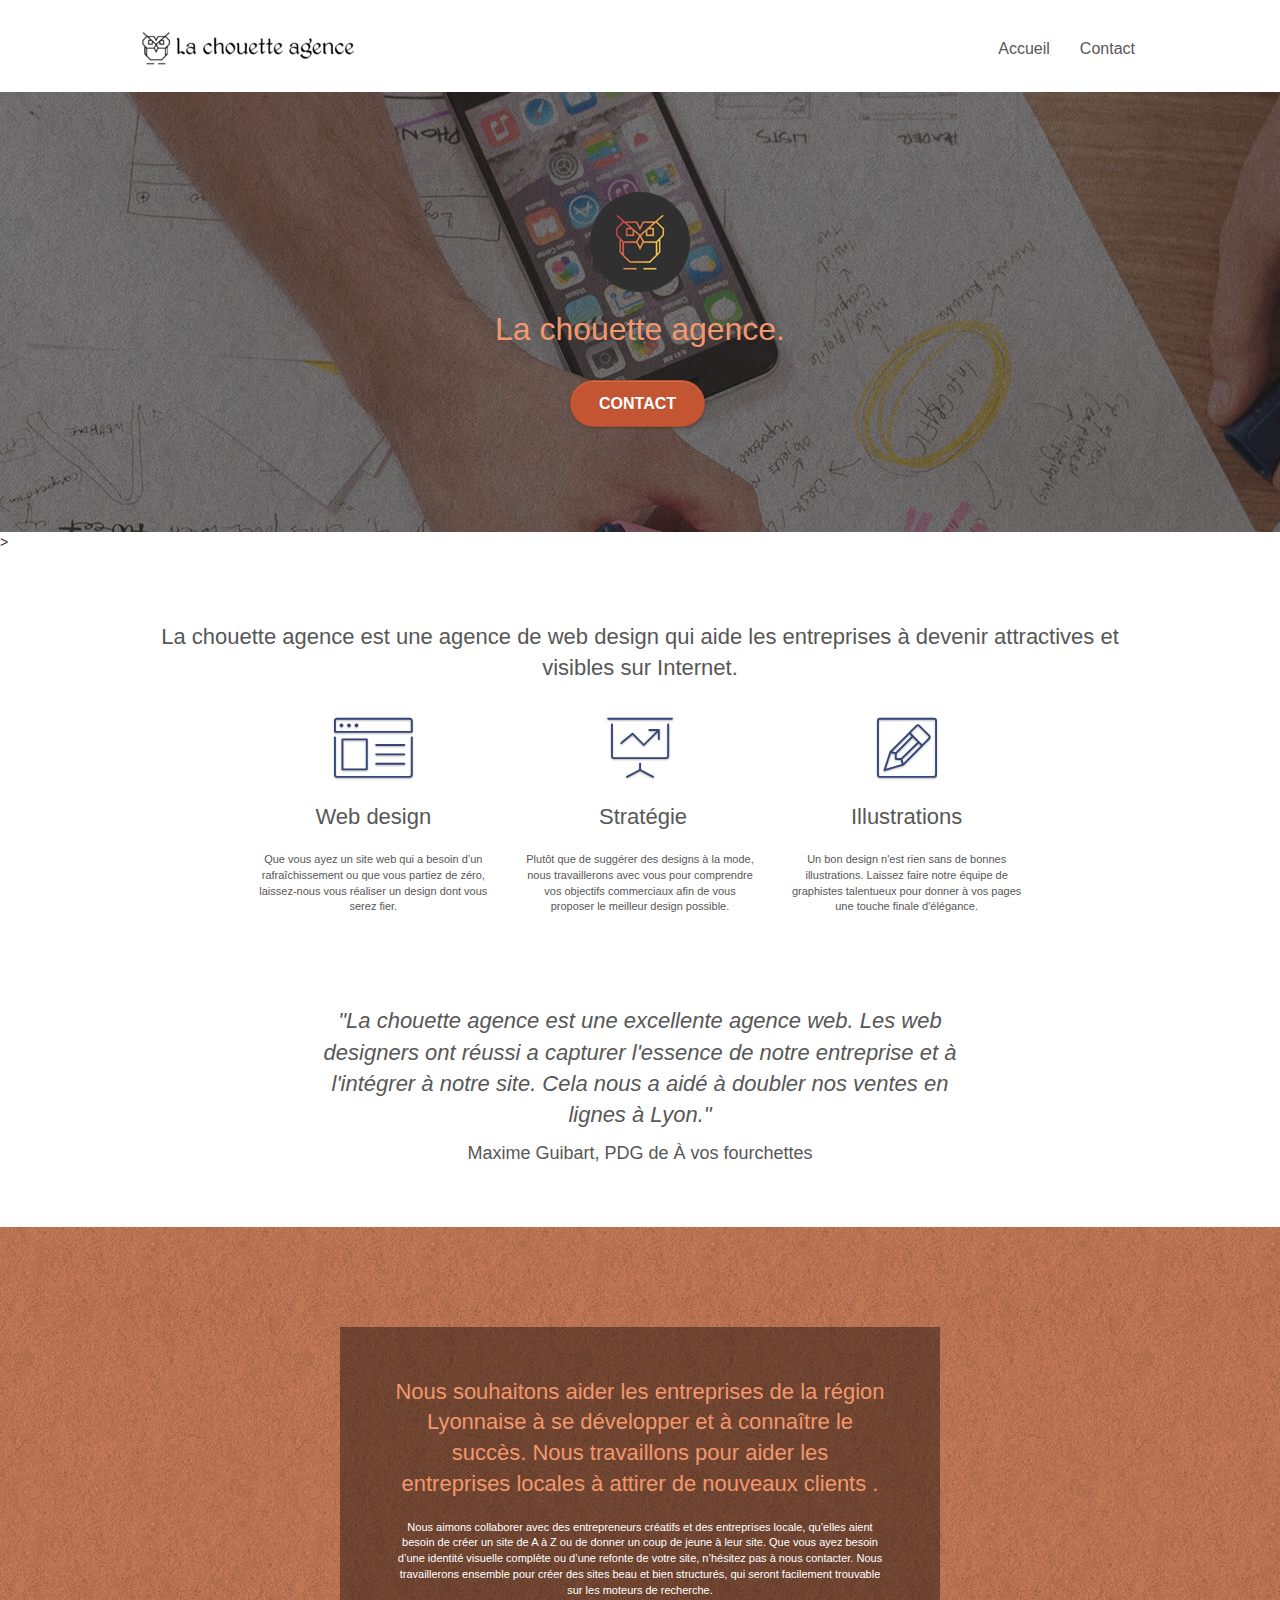
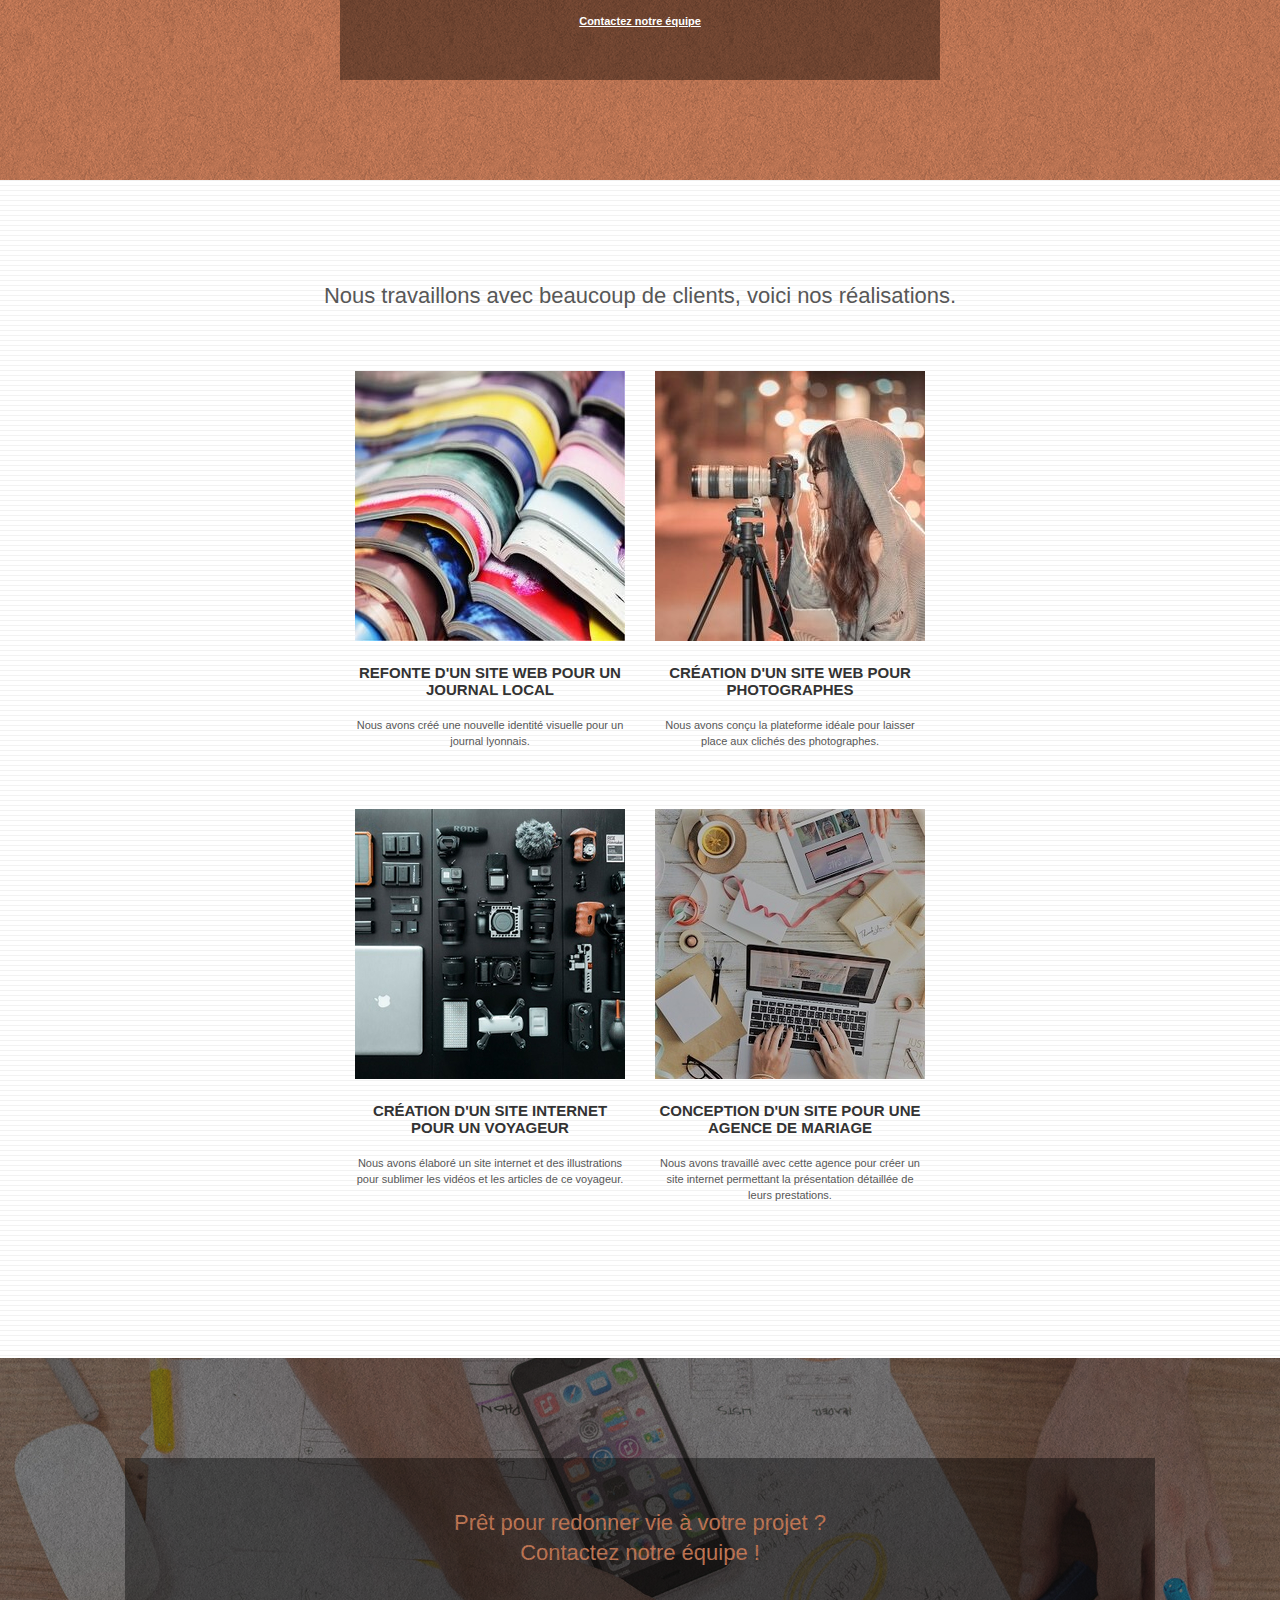
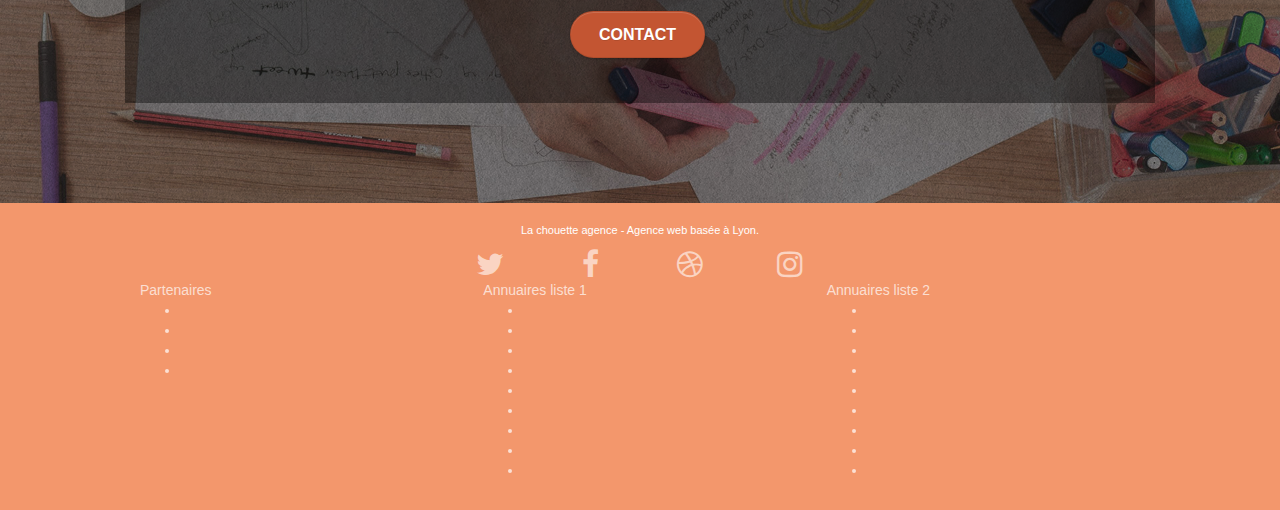
==== index.html @ 0ad973e9 "suppression des liens fictifs" ====
<!doctype html>

<!--définition de la langue-->
<html lang="fr">
<!---->

<head>
	<meta charset="utf-8">
	<meta name="viewport" content="width=device-width, initial-scale=1.0, viewport-fit=cover">
	
	<!--renseigner balise meta description-->
    <meta name="description" content="Entreprise de webdesign à Lyon, La chouette agence vous aide à devenir attractive et visible sur le net en créant ou en rafraichissant votre site web personnalisé">
	<!--fin meta description-->
	
	<!--ajout balise meta robots-->
	<meta name="robots" content="follow">
	<!--fin meta robots-->

	<link rel="shortcut icon" type="image/png" href="icone_chouette.jpg">
	
	<!-- Open Graph / Facebook -->
	<meta property="og:type" content="website">
	<meta property="og:url" content="https://fredboniou.github.io/la-chouette-agence">
	<meta property="og:title" content="Entreprise webdesign Lyon, création et rafraîchissement de site web">
	<meta property="og:description" content="Entreprise de webdesign à Lyon, La chouette agence vous aide à devenir attractive et visible sur le net en créant ou en rafraîchissant votre site web personnalisé">
	<meta property="og:image" content="https://github.com/Fredboniou/la-chouette-agence/blob/gh-pages/img/logo_la_chouette_agence.png">
	<!--fin Open Graph-->

	<!-- Twitter cards -->
	<meta property="twitter:card" content="summary_large_image">
	<meta property="twitter:url" content="https://fredboniou.github.io/la-chouette-agence">
	<meta property="twitter:title" content="Entreprise webdesign Lyon, création et rafraîchissement de site web">
	<meta property="twitter:description" content="Entreprise de webdesign à Lyon, La chouette agence vous aide à devenir attractive et visible sur le net en créant ou en rafraîchissant votre site web personnalisé">
	<meta property="twitter:image" content="https://github.com/Fredboniou/la-chouette-agence/blob/gh-pages/img/logo_la_chouette_agence.png">
	<!--fin Twitter cards-->

	<link rel="stylesheet" type="text/css" href="./css/bootstrap.min.css">
	<link rel="stylesheet" type="text/css" href="style.min.css">
	<link rel="stylesheet" type="text/css" href="./css/font-awesome.min.css">
	<link rel="stylesheet" type="text/css" href="./css/et-line.min.css">
	
	<!--ajout balise canonique-->
	<link rel="canonical" href="https://fredboniou.github.io/la-chouette-agence/index.html">
	<!--fin balise canonique-->
    
	<script src="./js/jquery-2.1.0.min.js" defer></script>
	<script src="./js/bootstrap.min.js" defer></script>
	<script src="./js/blocs.min.js" defer></script>
	<script src="./js/jquery.touchSwipe.min.js" defer></script>
	<script src="./js/gmaps.min.js" defer></script>

	<!--renseigner balise title-->
    <title>Entreprise webdesign à Lyon, création et rafraîchissement de site web</title>
	<!--fin balise title-->
    
<!-- Analytics -->
 
<!-- Analytics END -->   
</head>

<body>
	<!-- Principal conteneur -->
	<div class="page-container">
    
	<!-- bloc-0 -->
	<header>
		<div class="bloc bgc-white l-bloc " id="bloc-0">
			<div class="container bloc-sm">

				<nav class="navbar row">
					<div class="navbar-header">
						<a class="navbar-brand" href="index.html"><img src="img/logo_la_chouette_agence.png" width="214" height="40" alt="logo webdesign Lyon" /></a>
						<button id="nav-toggle" type="button" class="ui-navbar-toggle navbar-toggle" data-toggle="collapse" data-target=".navbar-1">
							<span class="sr-only">Toggle navigation</span><span class="icon-bar"></span><span class="icon-bar"></span><span class="icon-bar"></span>
						</button>
					</div>
					<div class="collapse navbar-collapse navbar-1 special-dropdown-nav">
						<ul class="site-navigation nav navbar-nav">
							<li>
								<a href="index.html" aria-label="Accueil : accéder à la page principale">Accueil</a>
							</li>
							<li>
							</li>
							<li>
								<a href="page2.html" aria-label="Contact : accéder au formulaire de contact">Contact</a>
							</li>
						</ul>
					</div>
				</nav>
			</div>
		</div>
	</header>
	<!-- bloc-0 END -->

	<main>
		<!-- bloc-1-presentation -->
		<section class="bloc bgc-dark-slate-blue bg-banniere d-bloc bg-t-edge bloc-bg-texture texture-paper b-parallax" id="bloc-1-hero">
			<div class="container bloc-lg">
				<div class="row tight-width-whitespace">
					<div class="col-sm-12">
						<img src="img/logo_chouette.png" width="100" height="100" class="center-block image-resize-mode" alt="La chouette agence, webdesign Lyon" />
						<h1 class="text-center hero-bloc-text tc-white ">
							La chouette agence.
						</h1>
						<div class="text-center">
							<a href="page2.html" class="btn btn-lg btn-clean btn-rd cta-hero btn-atomic-tangerine" id="cta-hero" aria-label="Contact : accéder au formulaire de contact">Contact</a>
						</div>
					</div>
				</div>
			</div>
		</section>>
		<!-- bloc-1-presentation END -->

		<!-- bloc-2-services -->
		<article class="bloc bgc-white l-bloc" id="bloc-2-services">
			<div class="container bloc-md">
				<div class="row">
					<div class="col-sm-12 text-center">
						<h2>La chouette agence est une agence de web design qui aide les entreprises à devenir attractives et visibles sur Internet.</h2>
					</div>
				</div>
				<div class="row voffset-lg med-width-whitespace">
					<div class="col-sm-4">
						<div class="text-center">
							<span class="et-icon-browser sm-shadow icon-dark-slate-blue icons icon-lg"></span>
						</div>
						<h2 class="mg-md text-center">
							Web design
						</h2>
						<p class="text-center ">
							Que vous ayez un site web qui a besoin d&rsquo;un rafraîchissement ou que vous partiez de zéro, laissez-nous vous réaliser un design dont vous serez fier.
						</p>
					</div>
					<div class="col-sm-4">
						<div class="text-center">
							<span class="et-icon-presentation sm-shadow icon-dark-slate-blue icons icon-lg"></span>
						</div>
						<h2 class="mg-md text-center">
							&nbsp;Stratégie
						</h2>
						<p class="text-center ">
							Plutôt que de suggérer des designs à la mode, nous travaillerons avec vous pour comprendre vos objectifs commerciaux afin de vous proposer le meilleur design possible.<br>
						</p>
					</div>
					<div class="col-sm-4">
						<div class="text-center">
							<span class="et-icon-edit sm-shadow icon-dark-slate-blue icons icon-lg"></span>
						</div>
						<h2 class="mg-md text-center">
							Illustrations
						</h2>
						<p class="text-center ">
							Un bon design n'est rien sans de bonnes illustrations. Laissez faire notre équipe de graphistes talentueux pour donner à vos pages une touche finale d'élégance.
						</p>
					</div>
				</div>
				<div class="row voffset-lg voffset">
					<div class="col-xs-12 col-md-8 col-md-offset-2 text-center">
						<p class="avis">"La chouette agence est une excellente agence web. Les web designers ont réussi a capturer l'essence de notre entreprise et à l'intégrer à notre site. Cela nous a aidé à doubler nos ventes en lignes à Lyon."</p>
						<p class="auteur">Maxime Guibart, PDG de À vos fourchettes</p>
					</div>
				</div>
			</div>
		</article>
		<!-- bloc-2-services END -->

		<!-- bloc-3-what-i-do -->
		<article class="bloc tc-white bgc-atomic-tangerine bg-presentation d-bloc bloc-bg-texture texture-paper b-parallax" id="bloc-3-what-i-do">
			<div class="container bloc-lg">
				<div class="row tight-width-whitespace black-background">
					<div class="col-sm-12">
						<h2 class="mg-md text-center tc-white">
							Nous souhaitons aider les entreprises de la région Lyonnaise à se développer et à connaître le succès. Nous travaillons pour aider les entreprises locales à attirer de nouveaux clients .<br>
						</h2>
						<p class="text-center white">
							Nous aimons collaborer avec des entrepreneurs créatifs et des entreprises locale, qu’elles aient besoin de créer un site de A à Z ou de donner un coup de jeune à leur site. Que vous ayez besoin d’une identité visuelle complète ou d’une refonte de votre site, n’hésitez pas à nous contacter. Nous travaillerons ensemble pour créer des sites beau et bien structurés, qui seront facilement trouvable sur les moteurs de recherche. <br><br><a class="ltc-white bold-link" href="page2.html" aria-label="Contact : accéder au formulaire de contact">Contactez notre équipe</a><br>
						</p>
					</div>
				</div>
			</div>
		</article>
		<!-- bloc-3-what-i-do END -->

		<!-- bloc-4-portfolio -->
		<article class="bloc bgc-white bg-lines-h2-bg bg-repeat l-bloc" id="bloc-4-portfolio">
			<div class="container bloc-lg">
				<div class="row">
					<div class="col-sm-12 text-center">
						<p class="realisations">Nous travaillons avec beaucoup de clients, voici nos réalisations.</p>
					</div>
				</div>
				<div class="row tight-width-whitespace portfolio-row">
					<div class="col-sm-6">
						<a href="#" data-lightbox="img/refonte_site.jpg" data-gallery-id="gallery-1" data-caption="Refonte d'un site web pour un journal local" data-frame="snapshot-lb"><img src="img/refonte_site.jpg" width="270" height="270" alt="refonte d'un site web pour un journal local par la chouette agence" class="img-responsive portfolio-thumb" aria-label="Refonte d'un site web pour un journal local : accéder au site" /></a>
						<h3 class="mg-md text-center">
							Refonte d'un site web pour un journal local
						</h3>
						<p class="text-center">
							Nous avons créé une nouvelle identité visuelle pour un journal lyonnais.
						</p>
					</div>
					<div class="col-sm-6">
						<a href="#" data-lightbox="img/creation_site_photographe.jpg" data-gallery-id="gallery-1" data-caption="Création d'un site web pour photographes" data-frame="snapshot-lb"><img src="img/creation_site_photographe.jpg" width="270" height="270" class="img-responsive portfolio-thumb" alt="création d'un site pour photographe par la chouette agence" aria-label="Création d'un site web pour photographe : accéder au site" /></a>
						<h3 class="mg-md text-center">
							Création d'un site web pour photographes
						</h3>
						<p class="text-center">
							Nous avons conçu la plateforme idéale pour laisser place aux clichés des photographes.
						</p>
					</div>
				</div>
				<div class="row tight-width-whitespace portfolio-row">
					<div class="col-sm-6">
						<a href="#" data-lightbox="creation_site_voyageur.jpg" data-gallery-id="gallery-1" data-caption="Création d'un site internet pour un voyageur" data-frame="snapshot-lb"><img src="img/creation_site_voyageur.jpg" width="270" height="270" class="img-responsive portfolio-thumb" alt="création d'un site web pour voyageur par la chouette agence" aria-label="Création d'un site web pour un voyageur : accéder au site"/></a>
						<h3 class="mg-md text-center">
							Création d'un site internet pour un voyageur
						</h3>
						<p class="text-center">
							Nous avons élaboré un site internet et des illustrations pour sublimer les vidéos et les articles de ce voyageur.
						</p>
					</div>
					<div class="col-sm-6">
						<a href="#" data-lightbox="creation_site_mariage.jpg" data-gallery-id="gallery-1" data-caption="Conception d'un site pour une agence de mariage" data-frame="snapshot-lb"><img src="img/creation_site_mariage.jpg" width="270" height="270" class="img-responsive portfolio-thumb" alt="création d'un site web pour agence de mariage par la chouette agence" aria-label="Création d'un site web pour une agence de mariage : accéder au site" /></a>
						<h3 class="mg-md text-center">
							Conception d'un site pour une agence de mariage
						</h3>
						<p class="text-center">
							Nous avons travaillé avec cette agence pour créer un site internet permettant la présentation détaillée de leurs prestations.
						</p>
					</div>
				</div>
			</div>
		</article>
		<!-- bloc-4-portfolio END -->

		<!-- bloc-5-cta -->
		<section class="bloc bgc-dark-slate-blue bg-banniere d-bloc bloc-bg-texture texture-paper" id="bloc-5-cta">
			<div class="container bloc-lg">
				<div class="row black-background">
					<h2 class="mg-md text-center tc-white">
						Prêt pour redonner vie à votre projet ?<br>Contactez notre équipe !
					</h2>
					<div class="col-sm-12 text-center">
						<a href="page2.html" class="btn btn-atomic-tangerine btn-clean btn-rd btn-lg cta-hero" aria-label="Contact : accéder au formulaire de contact">Contact</a>
					</div>
				</div>
			</div>
		</section>
		<!-- bloc-5-cta END -->
	</main>

	<!-- Footer - bloc-8 -->
	<footer>
		<div class="bloc bgc-atomic-tangerine d-bloc" id="bloc-8">
			<div class="container bloc-sm">
				<div class="row">
					<div class="col-sm-12">
						<p class="text-center white">
							La chouette agence - Agence web basée à Lyon.<br>
						</p>
						<div class="row row-no-gutters social">
							<div class="col-sm-3">
								<div class="text-center">
									<a class="social" href="index.html" aria-label="Twitter : accéder à la page Twitter"><span class="fa fa-twitter icon-md"></span></a>
								</div>
							</div>
							<div class="col-sm-3">
								<div class="text-center">
									<a class="social" href="index.html" aria-label="Facebook : accéder à la page Facebook"><span class="fa fa-facebook icon-md"></span></a>
								</div>
							</div>
							<div class="col-sm-3">
								<div class="text-center">
									<a class="social" href="index.html" aria-label="Dribble : accéder à la page Dribble"><span class="fa fa-dribbble icon-md"></span></a>
								</div>
							</div>
							<div class="col-sm-3">
								<div class="text-center">
									<a class="social" href="index.html" aria-label="Instagram : accéder à la page Instagram"><span class="fa fa-instagram icon-md"></span></a>
								</div>
							</div>
						</div>
						<div class="row">
							<div class="col-sm-4">
								Partenaires
									<ul>
										<li></li>
										<li></li>
										<li></li>
										<li></li>
									</ul>		
							</div>
							<div class="col-sm-4">
								Annuaires liste 1
								<ul>
									<li></li>
									<li></li>
									<li></li>
									<li></li>
									<li></li>
									<li></li>
									<li></li>
									<li></li>
									<li></li>
								</ul>
							</div>
							<div class="col-sm-4">
								Annuaires liste 2
								<ul>
									<li></li>
									<li></li>
									<li></li>
									<li></li>
									<li></li>
									<li></li>
									<li></li>
									<li></li>
									<li></li>
								</ul>
							</div>
						</div>
					</div>
				</div>
			</div>
		</div>
	</footer>
	<!-- Footer - bloc-8 END -->

	</div>
	<!-- Principal conteneur END -->
    

</body>
</html>
---- style.min.css ----
body{margin:0;padding:0;background:#FFF;overflow-x:hidden;-webkit-font-smoothing:antialiased;-moz-osx-font-smoothing:grayscale}a,button{transition:all .3s ease-in-out;outline:none!important}a:hover{text-decoration:none;cursor:pointer}#page-loading-blocs-notifaction{position:fixed;top:0;bottom:0;width:100%;z-index:100000;background:#FFF url(img/pageload-spinner.gif) no-repeat center center}.bloc{width:100%;clear:both;background:50% 50% no-repeat;padding:0 50px;-webkit-background-size:cover;-moz-background-size:cover;-o-background-size:cover;background-size:cover;position:relative}.bloc .container{padding-left:0;padding-right:0}.bloc-lg{padding:100px 50px}.bloc-md{padding:50px}.bloc-sm{padding:20px 50px}.bg-center,.bg-l-edge,.bg-r-edge,.bg-t-edge,.bg-b-edge,.bg-tl-edge,.bg-bl-edge,.bg-tr-edge,.bg-br-edge,.bg-repeat{-webkit-background-size:auto!important;-moz-background-size:auto!important;-o-background-size:auto!important;background-size:auto!important}.bg-repeat{background:repeat}.bg-t-edge{background:top no-repeat}.bloc-bg-texture::before{content:"";background-size:2px 2px;position:absolute;top:0;bottom:0;left:0;right:0}.texture-paper::before{background:url(img/fond_site.png);background-size:280px 280px}.b-parallax{background-attachment:fixed}.d-bloc{color:rgba(255,255,255,.7)}.d-bloc button:hover{color:rgba(255,255,255,.9)}.d-bloc .icon-round,.d-bloc .icon-square,.d-bloc .icon-rounded,.d-bloc .icon-semi-rounded-a,.d-bloc .icon-semi-rounded-b{border-color:rgba(255,255,255,.9)}.d-bloc .divider-h span{border-color:rgba(255,255,255,.2)}.d-bloc .a-btn,.d-bloc .navbar a,.d-bloc .navbar-brand,.d-bloc a .icon-sm,.d-bloc a .icon-md,.d-bloc a .icon-lg,.d-bloc a .icon-xl,.d-bloc h1 a,.d-bloc h2 a,.d-bloc h3 a,.d-bloc h4 a,.d-bloc h5 a,.d-bloc h6 a,.d-bloc p a{color:rgba(255,255,255,.6)}.d-bloc .a-btn:hover,.d-bloc .navbar a:hover,.d-bloc .navbar-brand:hover,.d-bloc a:hover .icon-sm,.d-bloc a:hover .icon-md,.d-bloc a:hover .icon-lg,.d-bloc a:hover .icon-xl,.d-bloc h1 a:hover,.d-bloc h2 a:hover,.d-bloc h3 a:hover,.d-bloc h4 a:hover,.d-bloc h5 a:hover,.d-bloc h6 a:hover,.d-bloc p a:hover{color:rgba(255,255,255,1)}.d-bloc .navbar-toggle .icon-bar{background:rgba(255,255,255,1)}.d-bloc .btn-wire,.d-bloc .btn-wire:hover{color:rgba(255,255,255,1);border-color:rgba(255,255,255,1)}.d-bloc .panel{color:rgba(0,0,0,.5)}.d-bloc .panel button:hover{color:rgba(0,0,0,.7)}.d-bloc .panel icon{border-color:rgba(0,0,0,.7)}.d-bloc .panel .divider-h span{border-color:rgba(0,0,0,.1)}.d-bloc .panel .a-btn{color:rgba(0,0,0,.6)}.d-bloc .panel .a-btn:hover{color:rgba(0,0,0,1)}.d-bloc .panel .btn-wire,.d-bloc .panel .btn-wire:hover{color:rgba(0,0,0,.7);border-color:rgba(0,0,0,.3)}.d-bloc .panel,.l-bloc{color:rgba(0,0,0,.5)}.d-bloc .panel button:hover,.l-bloc button:hover{color:rgba(0,0,0,.7)}.l-bloc .icon-round,.l-bloc .icon-square,.l-bloc .icon-rounded,.l-bloc .icon-semi-rounded-a,.l-bloc .icon-semi-rounded-b{border-color:rgba(0,0,0,.7)}.d-bloc .panel .divider-h span,.l-bloc .divider-h span{border-color:rgba(0,0,0,.1)}.d-bloc .panel .a-btn,.l-bloc .a-btn,.l-bloc .navbar a,.l-bloc .navbar-brand,.l-bloc a .icon-sm,.l-bloc a .icon-md,.l-bloc a .icon-lg,.l-bloc a .icon-xl,.l-bloc h1 a,.l-bloc h2 a,.l-bloc h3 a,.l-bloc h4 a,.l-bloc h5 a,.l-bloc h6 a,.l-bloc p a{color:rgba(0,0,0,.6)}.d-bloc .panel .a-btn:hover,.l-bloc .a-btn:hover,.l-bloc .navbar a:hover,.l-bloc .navbar-brand:hover,.l-bloc a:hover .icon-sm,.l-bloc a:hover .icon-md,.l-bloc a:hover .icon-lg,.l-bloc a:hover .icon-xl,.l-bloc h1 a:hover,.l-bloc h2 a:hover,.l-bloc h3 a:hover,.l-bloc h4 a:hover,.l-bloc h5 a:hover,.l-bloc h6 a:hover,.l-bloc p a:hover{color:rgba(0,0,0,1)}.l-bloc .navbar-toggle .icon-bar{color:rgba(0,0,0,.6)}.d-bloc .panel .btn-wire,.d-bloc .panel .btn-wire:hover,.l-bloc .btn-wire,.l-bloc .btn-wire:hover{color:rgba(0,0,0,.7);border-color:rgba(0,0,0,.3)}.voffset{margin-top:30px}.voffset-lg{margin-top:80px}.row-no-gutters{margin-right:0;margin-left:0}.row.row-no-gutters>[class^="col-"],.row.row-no-gutters>[class*=" col-"]{padding-right:0;padding-left:0}#bloc-1-hero h1{font-size:32px}.navbar{margin-bottom:0;z-index:1}.navbar-brand{height:auto;padding:3px 15px;font-size:25px;font-weight:400;font-weight:600;line-height:44px}.navbar-brand img{max-height:200px;margin:0 5px 0 0;display:inline}.navbar-brand img[src$=svg]{min-width:100px}.nav-center .navbar-brand img{margin:0}.navbar .nav{padding-top:2px;margin-right:-16px;float:right;z-index:1}.nav>li{float:left;margin-top:4px;font-size:16px}.navbar-nav .open .dropdown-menu>li>a{text-align:inherit}.nav>li a:hover,.nav>li a:focus{background:transparent}.navbar-toggle{margin:10px 10px 0 0;border:0}.navbar-toggle:hover{background:transparent!important}.navbar-toggle .icon-bar{background-color:rgba(0,0,0,.5);width:26px}.nav-invert .navbar .nav{float:left}.nav-invert .navbar-header,.nav-invert .navbar-brand{float:right;position:relative;z-index:2}@media (min-width:768px){.site-navigation{position:absolute;top:50%;right:20px;transform:translate(0,-50%);-webkit-transform:translateY(-50%)}.nav>li .dropdown-menu a,.nav>li .dropdown-menu a:hover{color:#484848}.nav-invert .site-navigation{left:0;right:0}.nav-center{text-align:center}.nav-center .navbar-header{width:100%}.nav-center .navbar-header,.nav-center .navbar-brand,.nav-center .nav>li{float:none;display:inline-block}.nav-center .site-navigation{position:relative;width:100%;right:0;margin-right:0;margin-top:20px}.nav-center.mini-nav .navbar-toggle{float:none;margin:10px auto 0}}.nav>li>.dropdown a{background:none!important;display:block;padding:14px 15px}nav .caret{margin:0 5px}.dropdown-menu .dropdown-menu{top:-8px;left:100%}.dropdown-menu .dropmenu-flow-right{top:100%;left:0;margin-left:-1px;border-top-left-radius:0;border-top-right-radius:0}.dropdown-menu .dropdown span{border:4px solid #000;border-top-color:transparent;border-right-color:transparent;border-bottom-color:transparent;margin:6px -5px 0 0!important;float:right}.mg-md{margin-top:10px;margin-bottom:20px}.mg-lg{margin-top:10px;margin-bottom:40px}.btn{margin:0 5px 5px 0}.btn.pull-right{margin:0 0 5px 5px}.btn-d,.btn-d:hover,.btn-d:focus{color:#FFF;background:rgba(0,0,0,.3)}button{outline:none!important}.btn-rd{border-radius:40px}.btn-clean{border:1px solid rgba(0,0,0,.08);border-bottom-color:rgba(0,0,0,.1);text-shadow:0 1px 0 rgba(0,0,1,.1);box-shadow:0 1px 3px rgba(0,0,1,.25),inset 0 1px 0 0 rgba(255,255,255,.15)}.icon-md{font-size:30px!important}.icon-lg{font-size:60px!important}.sm-shadow{text-shadow:0 1px 2px rgba(0,0,0,.3)}.panel-sq,.panel-sq .panel-heading,.panel-sq .panel-footer{border-radius:0}.panel-rd{border-radius:30px}.panel-rd .panel-heading{border-radius:29px 29px 0 0}.panel-rd .panel-footer{border-radius:0 0 29px 29px}.form-control{border-color:rgba(0,0,0,.1);box-shadow:none}.scrollToTop{width:40px;height:40px;position:fixed;bottom:20px;right:20px;opacity:0;z-index:500;transition:all .3s ease-in-out}.scrollToTop span{margin-top:6px}.showScrollTop{font-size:14px;opacity:1}a[data-lightbox]{position:relative;display:block;text-align:center}a[data-lightbox]:hover::before{content:"+";font-family:"HelveticaNeue-Light","Helvetica Neue Light","Helvetica Neue",Helvetica,Arial;font-size:32px;width:50px;height:50px;margin-left:-25px;border-radius:50%;background:rgba(0,0,0,.6);color:#FFF;font-weight:100;z-index:1;position:absolute;top:50%;transform:translateY(-50%);-webkit-transform:translateY(-50%)}a[data-lightbox]:hover img{opacity:.6;-webkit-animation-fill-mode:none;animation-fill-mode:none}#lightbox-modal{display:flex;align-items:center}#lightbox-modal .modal-dialog{width:90%;max-width:900px;margin:0 auto 0}#lightbox-modal .modal-dialog img{max-height:90vh;margin:0 auto}.lightbox-caption{padding:20px;color:#FFF;background:rgba(0,0,0,.5);position:absolute;left:15px;right:15px;bottom:5px}.close-lightbox{color:#FFF;font-size:30px;position:absolute;top:20px;right:20px;z-index:20;background:rgba(0,0,0,.5);border:none;line-height:30px;padding:0 9px 5px;opacity:.3}.close-lightbox:hover,.next-lightbox:hover,.prev-lightbox:hover{opacity:1;color:#FFF}.next-lightbox,.prev-lightbox{font-size:20px;color:rgba(255,255,255,.9);background:rgba(0,0,0,.5);transition:all .2s ease-in-out;position:absolute;top:45%;z-index:1;opacity:.4}.next-lightbox{padding:6px 8px 1px 13px;right:25px}.prev-lightbox{padding:6px 13px 1px 10px;left:25px}.snapshot-lb .modal-body{padding-bottom:45px}.snapshot-lb .lightbox-caption{padding:0;color:rgba(0,0,0,.5);background:none}h1,h2,h3,h4,h5,h6,p,label,.btn,a{font-family:"helvetica";font-weight:400;color:#575757!important}.container{max-width:1000px}.hero-bloc-text{font-size:38px}.hero-bloc-text-sub{font-size:36px}.statement-bloc-text{line-height:26px;font-style:italic;font-size:20px;text-align:center;font-weight:lighter;max-width:520px;margin:auto auto auto auto}p{font-size:11px}.avis{font-size:22px;font-style:italic}.auteur{font-size:18px}.realisations{font-size:22px}.tight-width-whitespace{max-width:600px;margin:auto auto auto auto}.h1{font-size:20px;font-family:"Open Sans"}.cta-hero{margin-top:22px;color:#FFFFFF!important;text-transform:uppercase;padding:12px 28px 12px 28px;font-size:16px;font-weight:700}.social{max-width:400px;margin:auto auto auto auto}h2{font-size:22px;line-height:1.4em}h3{font-size:15px;text-transform:uppercase;font-weight:700;color:#333333!important}.med-width-whitespace{max-width:800px;margin:auto auto auto auto;box-shadow:0 0 0 #000}h1{color:#333333!important}h4{color:#333333!important}.icons{margin-bottom:14px;margin-top:24px}.white{color:#FFFFFF!important}.portfolio-thumb{margin-bottom:24px}.portfolio-row{margin-bottom:44px;margin-top:50px}.avatar{box-shadow:0 4px 9px rgba(0,0,0,.3)}.black-background{background-color:rgba(0,0,0,.4);padding:40px 40px 40px 40px}.bold-link{font-weight:900;text-decoration:underline!important}.bgc-white{background-color:#FFF}.bgc-dark-slate-blue{background-color:#364577}.bgc-atomic-tangerine{background-color:#F3976C}.tc-white{color:#F3976C!important}.btn-atomic-tangerine{background:#C35532;color:#FFFFFF!important}.btn-atomic-tangerine:hover{background:#c27956!important;color:#FFFFFF!important}.ltc-white{color:#FFFFFF!important}.ltc-white:hover{color:#cccccc!important}.ltc-atomic-tangerine{color:#F3976C!important}.ltc-atomic-tangerine:hover{color:#c27956!important}.icon-dark-slate-blue{color:#364577!important;border-color:#364577!important}.bg-dots-bg{background-image:url(img/fond_noir.png)}.bg-lines-h2-bg{background-image:url(img/fond_lignes.png)}.bg-banniere{background-image:url(img/banniere_la_chouette_agence.jpg)}.bg-presentation{background-image:url(img/presentation_la_chouette_agence.bmp)}a:focus{border:3px dashed black}input:focus{background-color:black;color:white}textarea:focus{background-color:black;color:white}button:focus{border:3px dashed black}@media (max-width:1024px){.bloc{padding-left:20px;padding-right:20px}.bloc.full-width-bloc,.bloc-tile-2.full-width-bloc .container,.bloc-tile-3.full-width-bloc .container,.bloc-tile-4.full-width-bloc .container{padding-left:0;padding-right:0}}@media (max-width:992px) and (min-width:768px){.navbar .nav{max-width:80%}.nav-center.navbar .nav{max-width:100%}}@media only screen and (min-device-width:768px) and (max-device-width:1024px) and (orientation:landscape){.b-parallax{background-attachment:scroll}}@media only screen and (min-device-width:1024px) and (max-device-width:1366px) and (-webkit-min-device-pixel-ratio:1.5){.b-parallax{background-attachment:scroll}}@media (max-width:991px){.container{width:100%}.b-parallax{background-attachment:scroll}.page-container,#hero-bloc{overflow-x:hidden;position:relative}.bloc{padding-left:constant(safe-area-inset-left);padding-right:constant(safe-area-inset-right)}.bloc-group,.bloc-group .bloc{display:block;width:100%}.bloc-fill-screen .fill-bloc-top-edge,.bloc-fill-screen .fill-bloc-bottom-edge{padding:0 20px;padding-left:constant(safe-area-inset-left);padding-right:constant(safe-area-inset-right)}}@media (max-width:767px){.page-container{overflow-x:hidden;position:relative}h1,h2,h3,h4,h5,h6,p,#disqus_thread{padding-left:10px!important;padding-right:10px!important}.b-parallax{background-attachment:scroll}.navbar .nav{padding-top:0;border-top:1px solid rgba(0,0,0,.2);float:none!important}.navbar.row{margin-left:0;margin-right:0}.site-navigation{position:inherit;transform:none;-webkit-transform:none;-ms-transform:none}.nav>li{margin-top:0;border-bottom:1px solid rgba(0,0,0,.1);background:rgba(0,0,0,.05);text-align:left;padding-left:15px;width:100%}.nav>li:hover{background:rgba(0,0,0,.08)}.dropdown .dropdown a .caret{float:none;margin:5px 0 0 10px!important;border:4px solid #000;border-bottom-color:transparent;border-right-color:transparent;border-left-color:transparent}#hero-bloc .navbar .nav{background:rgba(0,0,0,.8)}#hero-bloc .navbar .nav a{color:rgba(255,255,255,.6)}.hero{padding:50px 0}.hero-nav{left:-1px;right:-1px}.navbar-collapse{padding:0;overflow-x:hidden;-webkit-box-shadow:none;box-shadow:none}.navbar-brand img{max-height:40px;width:auto}.nav-invert .navbar-header{float:none;width:100%}.nav-invert .navbar-toggle{float:left;margin-left:10px}.bloc{padding-left:0;padding-right:0}.bloc-xxl,.bloc-xl,.bloc-lg{padding:40px 0}.bloc-sm,.bloc-md{padding-left:0;padding-right:0}.bloc-tile-2 .container,.bloc-tile-3 .container,.bloc-tile-4 .container,.bloc-fill-screen .fill-bloc-top-edge,.bloc-fill-screen .fill-bloc-bottom-edge{padding-left:0;padding-right:0}.a-block{padding:0 10px}.btn-dwn{display:none}.voffset{margin-top:5px}.voffset-md{margin-top:20px}.voffset-lg{margin-top:30px}form{padding:5px}.close-lightbox{display:inline-block}.blocsapp-device-iphone5{background-size:216px 425px;padding-top:60px;width:216px;height:425px}.blocsapp-device-iphone5 img{width:180px;height:320px}}@media (max-width:400px){.bloc{padding-left:0;padding-right:0}}@media (max-width:767px){.bloc-mob-center-text{text-align:center}}
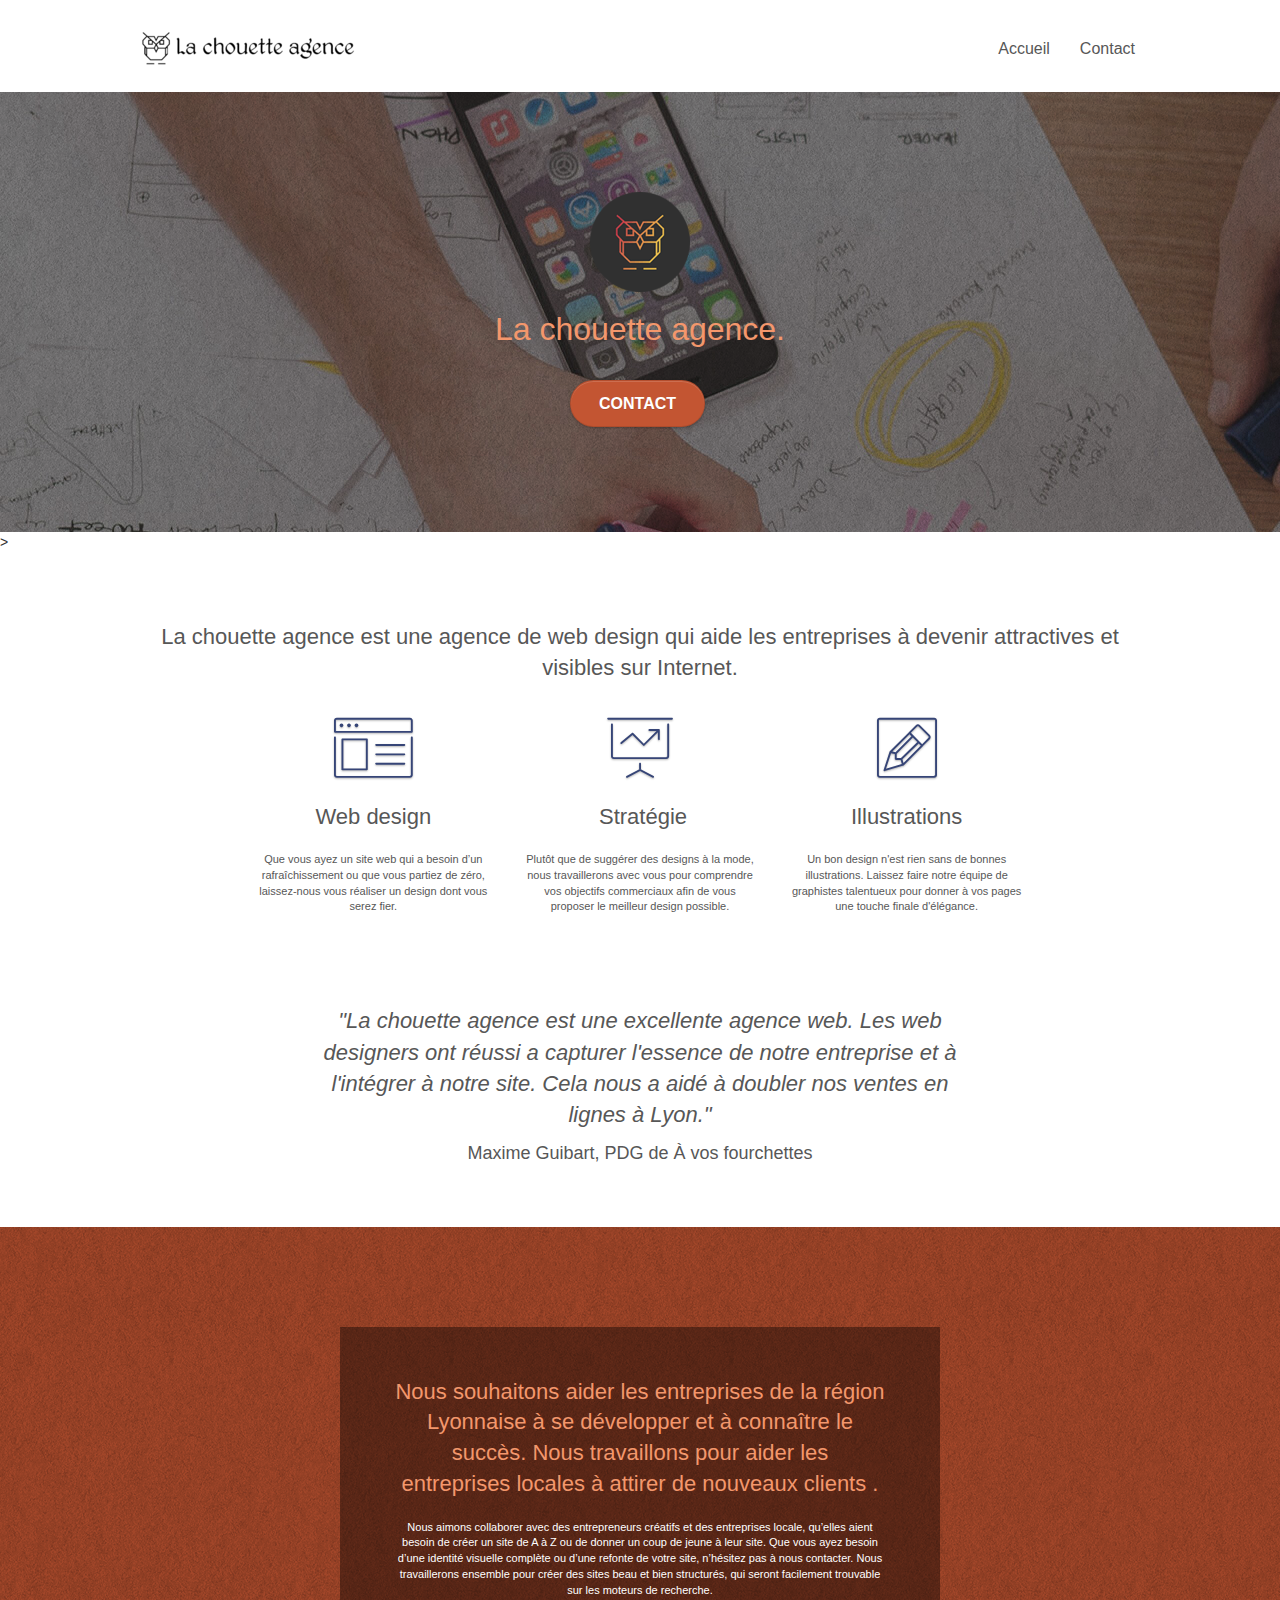
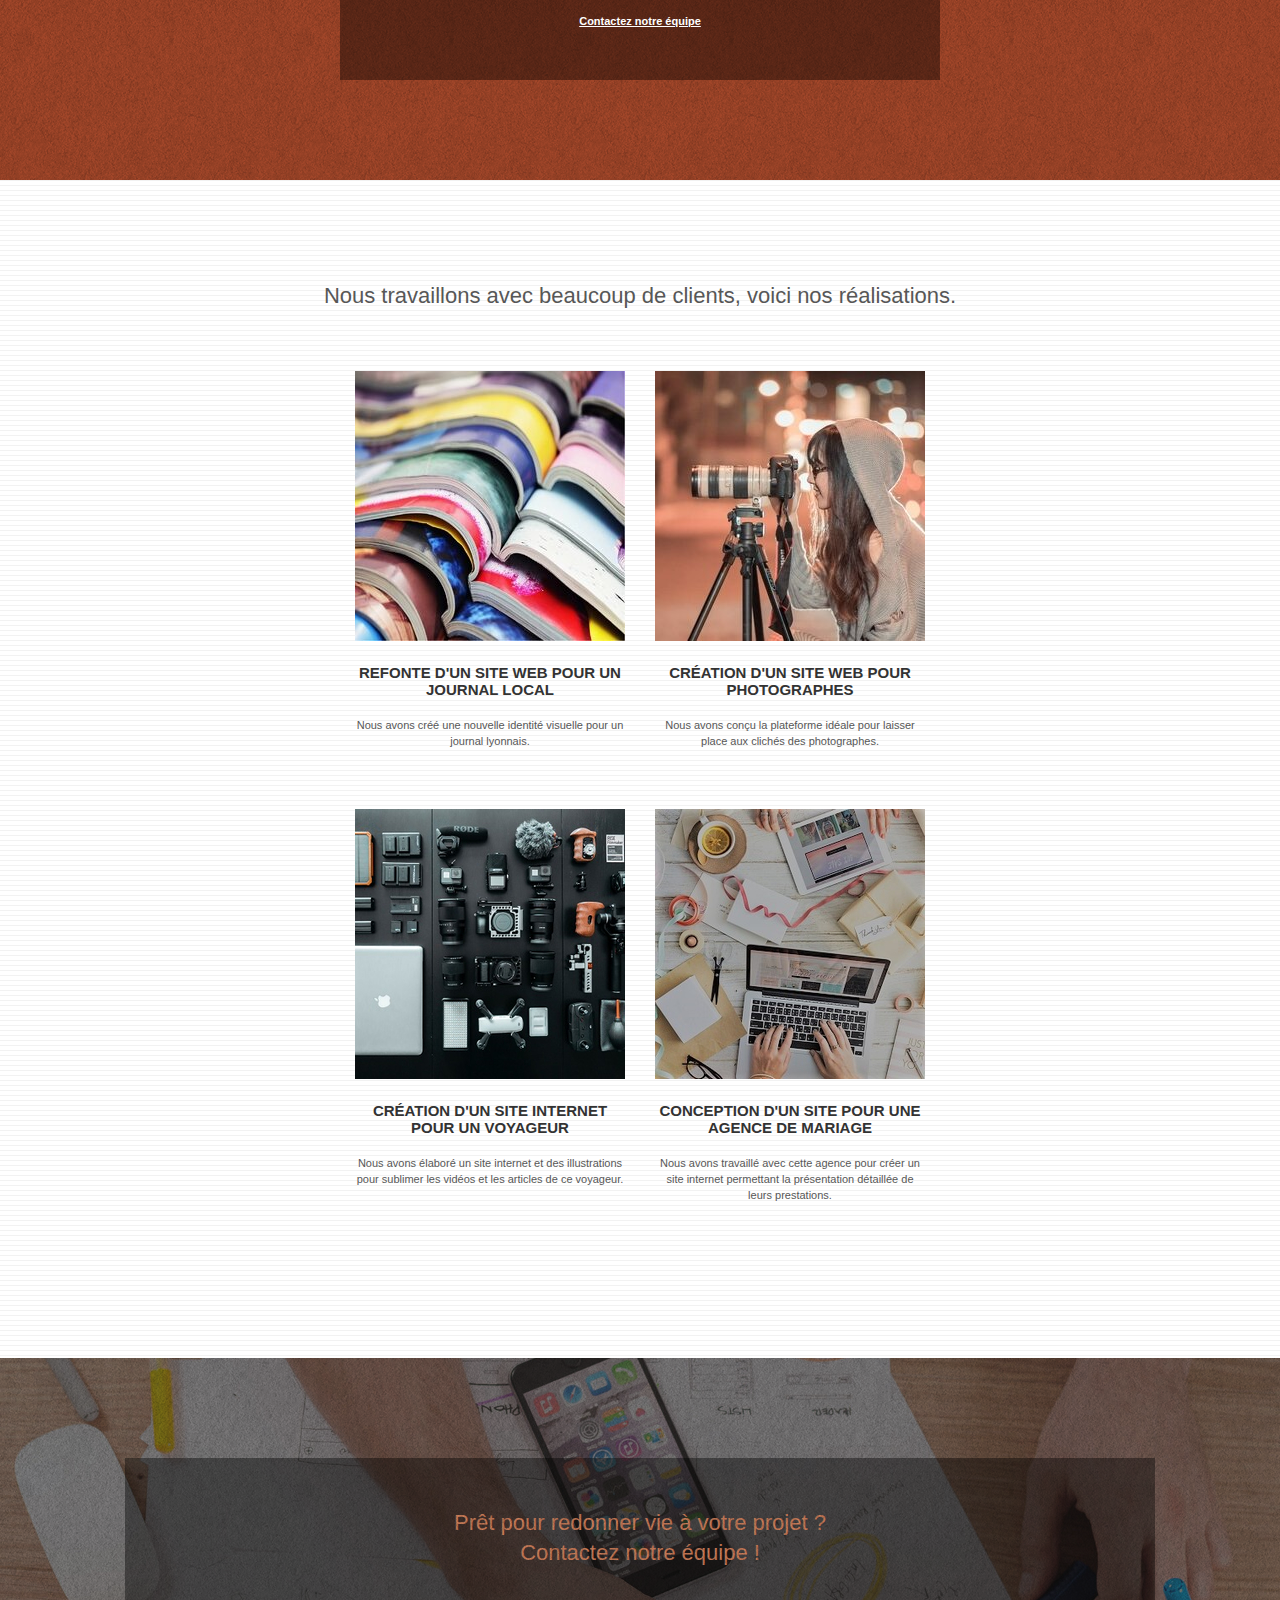
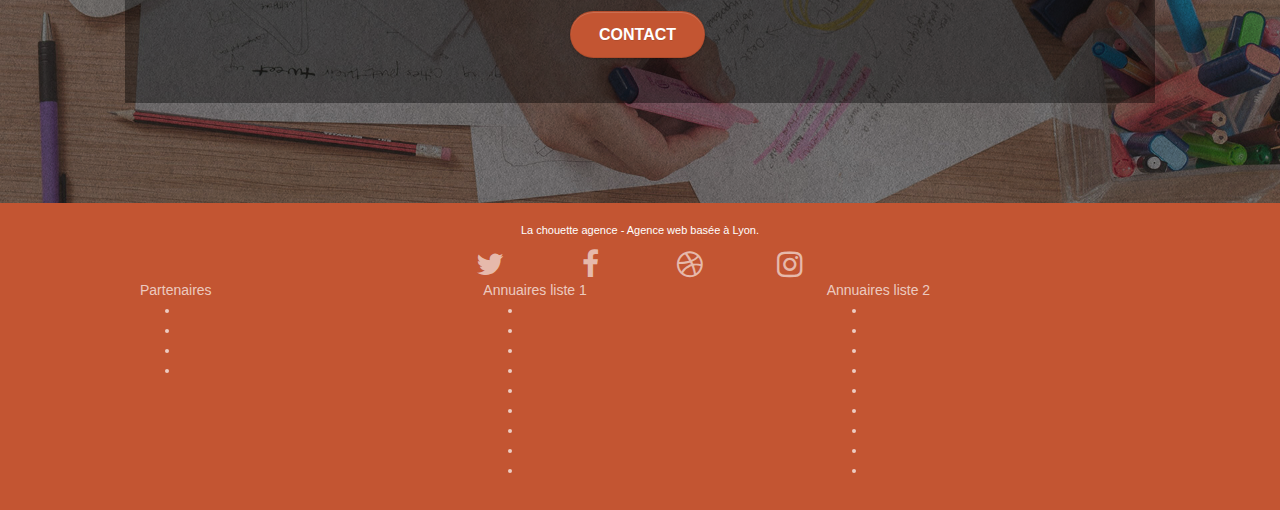
==== commit 8ff46653: "meta robots" ====
--- a/index.html
+++ b/index.html
@@ -13,7 +13,7 @@
 	<!--fin meta description-->
 	
 	<!--ajout balise meta robots-->
-	<meta name="robots" content="follow">
+	<meta name="robots" content="nofollow">
 	<!--fin meta robots-->
 
 	<link rel="shortcut icon" type="image/png" href="icone_chouette.jpg">
@@ -191,7 +191,7 @@
 				</div>
 				<div class="row tight-width-whitespace portfolio-row">
 					<div class="col-sm-6">
-						<a href="#" data-lightbox="img/refonte_site.jpg" data-gallery-id="gallery-1" data-caption="Refonte d'un site web pour un journal local" data-frame="snapshot-lb"><img src="img/refonte_site.jpg" width="270" height="270" alt="refonte d'un site web pour un journal local par la chouette agence" class="img-responsive portfolio-thumb" aria-label="Refonte d'un site web pour un journal local : accéder au site" /></a>
+						<a href="#" data-lightbox="img/refonte_site.jpg" data-gallery-id="gallery-1" data-caption="Refonte d'un site web pour un journal local" data-frame="snapshot-lb"><img src="img/refonte_site.jpg" width="270" height="270" title="refonte d'un site web pour un journal local" alt="refonte d'un site web pour un journal local par la chouette agence" class="img-responsive portfolio-thumb" aria-label="Refonte d'un site web pour un journal local : accéder au site" /></a>
 						<h3 class="mg-md text-center">
 							Refonte d'un site web pour un journal local
 						</h3>
@@ -200,7 +200,7 @@
 						</p>
 					</div>
 					<div class="col-sm-6">
-						<a href="#" data-lightbox="img/creation_site_photographe.jpg" data-gallery-id="gallery-1" data-caption="Création d'un site web pour photographes" data-frame="snapshot-lb"><img src="img/creation_site_photographe.jpg" width="270" height="270" class="img-responsive portfolio-thumb" alt="création d'un site pour photographe par la chouette agence" aria-label="Création d'un site web pour photographe : accéder au site" /></a>
+						<a href="#" data-lightbox="img/creation_site_photographe.jpg" data-gallery-id="gallery-1" data-caption="Création d'un site web pour photographes" data-frame="snapshot-lb"><img src="img/creation_site_photographe.jpg" width="270" height="270" title="creation d'un site web pour un photographe" class="img-responsive portfolio-thumb" alt="création d'un site pour photographe par la chouette agence" aria-label="Création d'un site web pour photographe : accéder au site" /></a>
 						<h3 class="mg-md text-center">
 							Création d'un site web pour photographes
 						</h3>
@@ -211,7 +211,7 @@
 				</div>
 				<div class="row tight-width-whitespace portfolio-row">
 					<div class="col-sm-6">
-						<a href="#" data-lightbox="creation_site_voyageur.jpg" data-gallery-id="gallery-1" data-caption="Création d'un site internet pour un voyageur" data-frame="snapshot-lb"><img src="img/creation_site_voyageur.jpg" width="270" height="270" class="img-responsive portfolio-thumb" alt="création d'un site web pour voyageur par la chouette agence" aria-label="Création d'un site web pour un voyageur : accéder au site"/></a>
+						<a href="#" data-lightbox="creation_site_voyageur.jpg" data-gallery-id="gallery-1" data-caption="Création d'un site internet pour un voyageur" data-frame="snapshot-lb"><img src="img/creation_site_voyageur.jpg" width="270" height="270" title="creation d'un site internet pour un voyageur" class="img-responsive portfolio-thumb" alt="création d'un site web pour voyageur par la chouette agence" aria-label="Création d'un site web pour un voyageur : accéder au site"/></a>
 						<h3 class="mg-md text-center">
 							Création d'un site internet pour un voyageur
 						</h3>
@@ -220,7 +220,7 @@
 						</p>
 					</div>
 					<div class="col-sm-6">
-						<a href="#" data-lightbox="creation_site_mariage.jpg" data-gallery-id="gallery-1" data-caption="Conception d'un site pour une agence de mariage" data-frame="snapshot-lb"><img src="img/creation_site_mariage.jpg" width="270" height="270" class="img-responsive portfolio-thumb" alt="création d'un site web pour agence de mariage par la chouette agence" aria-label="Création d'un site web pour une agence de mariage : accéder au site" /></a>
+						<a href="#" data-lightbox="creation_site_mariage.jpg" data-gallery-id="gallery-1" data-caption="Conception d'un site pour une agence de mariage" data-frame="snapshot-lb"><img src="img/creation_site_mariage.jpg" width="270" height="270" title="creation d'un site internet pour une agence de mariage" class="img-responsive portfolio-thumb" alt="création d'un site web pour agence de mariage par la chouette agence" aria-label="Création d'un site web pour une agence de mariage : accéder au site" /></a>
 						<h3 class="mg-md text-center">
 							Conception d'un site pour une agence de mariage
 						</h3>
--- a/style.min.css
+++ b/style.min.css
@@ -1 +1 @@
-body{margin:0;padding:0;background:#FFF;overflow-x:hidden;-webkit-font-smoothing:antialiased;-moz-osx-font-smoothing:grayscale}a,button{transition:all .3s ease-in-out;outline:none!important}a:hover{text-decoration:none;cursor:pointer}#page-loading-blocs-notifaction{position:fixed;top:0;bottom:0;width:100%;z-index:100000;background:#FFF url(img/pageload-spinner.gif) no-repeat center center}.bloc{width:100%;clear:both;background:50% 50% no-repeat;padding:0 50px;-webkit-background-size:cover;-moz-background-size:cover;-o-background-size:cover;background-size:cover;position:relative}.bloc .container{padding-left:0;padding-right:0}.bloc-lg{padding:100px 50px}.bloc-md{padding:50px}.bloc-sm{padding:20px 50px}.bg-center,.bg-l-edge,.bg-r-edge,.bg-t-edge,.bg-b-edge,.bg-tl-edge,.bg-bl-edge,.bg-tr-edge,.bg-br-edge,.bg-repeat{-webkit-background-size:auto!important;-moz-background-size:auto!important;-o-background-size:auto!important;background-size:auto!important}.bg-repeat{background:repeat}.bg-t-edge{background:top no-repeat}.bloc-bg-texture::before{content:"";background-size:2px 2px;position:absolute;top:0;bottom:0;left:0;right:0}.texture-paper::before{background:url(img/fond_site.png);background-size:280px 280px}.b-parallax{background-attachment:fixed}.d-bloc{color:rgba(255,255,255,.7)}.d-bloc button:hover{color:rgba(255,255,255,.9)}.d-bloc .icon-round,.d-bloc .icon-square,.d-bloc .icon-rounded,.d-bloc .icon-semi-rounded-a,.d-bloc .icon-semi-rounded-b{border-color:rgba(255,255,255,.9)}.d-bloc .divider-h span{border-color:rgba(255,255,255,.2)}.d-bloc .a-btn,.d-bloc .navbar a,.d-bloc .navbar-brand,.d-bloc a .icon-sm,.d-bloc a .icon-md,.d-bloc a .icon-lg,.d-bloc a .icon-xl,.d-bloc h1 a,.d-bloc h2 a,.d-bloc h3 a,.d-bloc h4 a,.d-bloc h5 a,.d-bloc h6 a,.d-bloc p a{color:rgba(255,255,255,.6)}.d-bloc .a-btn:hover,.d-bloc .navbar a:hover,.d-bloc .navbar-brand:hover,.d-bloc a:hover .icon-sm,.d-bloc a:hover .icon-md,.d-bloc a:hover .icon-lg,.d-bloc a:hover .icon-xl,.d-bloc h1 a:hover,.d-bloc h2 a:hover,.d-bloc h3 a:hover,.d-bloc h4 a:hover,.d-bloc h5 a:hover,.d-bloc h6 a:hover,.d-bloc p a:hover{color:rgba(255,255,255,1)}.d-bloc .navbar-toggle .icon-bar{background:rgba(255,255,255,1)}.d-bloc .btn-wire,.d-bloc .btn-wire:hover{color:rgba(255,255,255,1);border-color:rgba(255,255,255,1)}.d-bloc .panel{color:rgba(0,0,0,.5)}.d-bloc .panel button:hover{color:rgba(0,0,0,.7)}.d-bloc .panel icon{border-color:rgba(0,0,0,.7)}.d-bloc .panel .divider-h span{border-color:rgba(0,0,0,.1)}.d-bloc .panel .a-btn{color:rgba(0,0,0,.6)}.d-bloc .panel .a-btn:hover{color:rgba(0,0,0,1)}.d-bloc .panel .btn-wire,.d-bloc .panel .btn-wire:hover{color:rgba(0,0,0,.7);border-color:rgba(0,0,0,.3)}.d-bloc .panel,.l-bloc{color:rgba(0,0,0,.5)}.d-bloc .panel button:hover,.l-bloc button:hover{color:rgba(0,0,0,.7)}.l-bloc .icon-round,.l-bloc .icon-square,.l-bloc .icon-rounded,.l-bloc .icon-semi-rounded-a,.l-bloc .icon-semi-rounded-b{border-color:rgba(0,0,0,.7)}.d-bloc .panel .divider-h span,.l-bloc .divider-h span{border-color:rgba(0,0,0,.1)}.d-bloc .panel .a-btn,.l-bloc .a-btn,.l-bloc .navbar a,.l-bloc .navbar-brand,.l-bloc a .icon-sm,.l-bloc a .icon-md,.l-bloc a .icon-lg,.l-bloc a .icon-xl,.l-bloc h1 a,.l-bloc h2 a,.l-bloc h3 a,.l-bloc h4 a,.l-bloc h5 a,.l-bloc h6 a,.l-bloc p a{color:rgba(0,0,0,.6)}.d-bloc .panel .a-btn:hover,.l-bloc .a-btn:hover,.l-bloc .navbar a:hover,.l-bloc .navbar-brand:hover,.l-bloc a:hover .icon-sm,.l-bloc a:hover .icon-md,.l-bloc a:hover .icon-lg,.l-bloc a:hover .icon-xl,.l-bloc h1 a:hover,.l-bloc h2 a:hover,.l-bloc h3 a:hover,.l-bloc h4 a:hover,.l-bloc h5 a:hover,.l-bloc h6 a:hover,.l-bloc p a:hover{color:rgba(0,0,0,1)}.l-bloc .navbar-toggle .icon-bar{color:rgba(0,0,0,.6)}.d-bloc .panel .btn-wire,.d-bloc .panel .btn-wire:hover,.l-bloc .btn-wire,.l-bloc .btn-wire:hover{color:rgba(0,0,0,.7);border-color:rgba(0,0,0,.3)}.voffset{margin-top:30px}.voffset-lg{margin-top:80px}.row-no-gutters{margin-right:0;margin-left:0}.row.row-no-gutters>[class^="col-"],.row.row-no-gutters>[class*=" col-"]{padding-right:0;padding-left:0}#bloc-1-hero h1{font-size:32px}.navbar{margin-bottom:0;z-index:1}.navbar-brand{height:auto;padding:3px 15px;font-size:25px;font-weight:400;font-weight:600;line-height:44px}.navbar-brand img{max-height:200px;margin:0 5px 0 0;display:inline}.navbar-brand img[src$=svg]{min-width:100px}.nav-center .navbar-brand img{margin:0}.navbar .nav{padding-top:2px;margin-right:-16px;float:right;z-index:1}.nav>li{float:left;margin-top:4px;font-size:16px}.navbar-nav .open .dropdown-menu>li>a{text-align:inherit}.nav>li a:hover,.nav>li a:focus{background:transparent}.navbar-toggle{margin:10px 10px 0 0;border:0}.navbar-toggle:hover{background:transparent!important}.navbar-toggle .icon-bar{background-color:rgba(0,0,0,.5);width:26px}.nav-invert .navbar .nav{float:left}.nav-invert .navbar-header,.nav-invert .navbar-brand{float:right;position:relative;z-index:2}@media (min-width:768px){.site-navigation{position:absolute;top:50%;right:20px;transform:translate(0,-50%);-webkit-transform:translateY(-50%)}.nav>li .dropdown-menu a,.nav>li .dropdown-menu a:hover{color:#484848}.nav-invert .site-navigation{left:0;right:0}.nav-center{text-align:center}.nav-center .navbar-header{width:100%}.nav-center .navbar-header,.nav-center .navbar-brand,.nav-center .nav>li{float:none;display:inline-block}.nav-center .site-navigation{position:relative;width:100%;right:0;margin-right:0;margin-top:20px}.nav-center.mini-nav .navbar-toggle{float:none;margin:10px auto 0}}.nav>li>.dropdown a{background:none!important;display:block;padding:14px 15px}nav .caret{margin:0 5px}.dropdown-menu .dropdown-menu{top:-8px;left:100%}.dropdown-menu .dropmenu-flow-right{top:100%;left:0;margin-left:-1px;border-top-left-radius:0;border-top-right-radius:0}.dropdown-menu .dropdown span{border:4px solid #000;border-top-color:transparent;border-right-color:transparent;border-bottom-color:transparent;margin:6px -5px 0 0!important;float:right}.mg-md{margin-top:10px;margin-bottom:20px}.mg-lg{margin-top:10px;margin-bottom:40px}.btn{margin:0 5px 5px 0}.btn.pull-right{margin:0 0 5px 5px}.btn-d,.btn-d:hover,.btn-d:focus{color:#FFF;background:rgba(0,0,0,.3)}button{outline:none!important}.btn-rd{border-radius:40px}.btn-clean{border:1px solid rgba(0,0,0,.08);border-bottom-color:rgba(0,0,0,.1);text-shadow:0 1px 0 rgba(0,0,1,.1);box-shadow:0 1px 3px rgba(0,0,1,.25),inset 0 1px 0 0 rgba(255,255,255,.15)}.icon-md{font-size:30px!important}.icon-lg{font-size:60px!important}.sm-shadow{text-shadow:0 1px 2px rgba(0,0,0,.3)}.panel-sq,.panel-sq .panel-heading,.panel-sq .panel-footer{border-radius:0}.panel-rd{border-radius:30px}.panel-rd .panel-heading{border-radius:29px 29px 0 0}.panel-rd .panel-footer{border-radius:0 0 29px 29px}.form-control{border-color:rgba(0,0,0,.1);box-shadow:none}.scrollToTop{width:40px;height:40px;position:fixed;bottom:20px;right:20px;opacity:0;z-index:500;transition:all .3s ease-in-out}.scrollToTop span{margin-top:6px}.showScrollTop{font-size:14px;opacity:1}a[data-lightbox]{position:relative;display:block;text-align:center}a[data-lightbox]:hover::before{content:"+";font-family:"HelveticaNeue-Light","Helvetica Neue Light","Helvetica Neue",Helvetica,Arial;font-size:32px;width:50px;height:50px;margin-left:-25px;border-radius:50%;background:rgba(0,0,0,.6);color:#FFF;font-weight:100;z-index:1;position:absolute;top:50%;transform:translateY(-50%);-webkit-transform:translateY(-50%)}a[data-lightbox]:hover img{opacity:.6;-webkit-animation-fill-mode:none;animation-fill-mode:none}#lightbox-modal{display:flex;align-items:center}#lightbox-modal .modal-dialog{width:90%;max-width:900px;margin:0 auto 0}#lightbox-modal .modal-dialog img{max-height:90vh;margin:0 auto}.lightbox-caption{padding:20px;color:#FFF;background:rgba(0,0,0,.5);position:absolute;left:15px;right:15px;bottom:5px}.close-lightbox{color:#FFF;font-size:30px;position:absolute;top:20px;right:20px;z-index:20;background:rgba(0,0,0,.5);border:none;line-height:30px;padding:0 9px 5px;opacity:.3}.close-lightbox:hover,.next-lightbox:hover,.prev-lightbox:hover{opacity:1;color:#FFF}.next-lightbox,.prev-lightbox{font-size:20px;color:rgba(255,255,255,.9);background:rgba(0,0,0,.5);transition:all .2s ease-in-out;position:absolute;top:45%;z-index:1;opacity:.4}.next-lightbox{padding:6px 8px 1px 13px;right:25px}.prev-lightbox{padding:6px 13px 1px 10px;left:25px}.snapshot-lb .modal-body{padding-bottom:45px}.snapshot-lb .lightbox-caption{padding:0;color:rgba(0,0,0,.5);background:none}h1,h2,h3,h4,h5,h6,p,label,.btn,a{font-family:"helvetica";font-weight:400;color:#575757!important}.container{max-width:1000px}.hero-bloc-text{font-size:38px}.hero-bloc-text-sub{font-size:36px}.statement-bloc-text{line-height:26px;font-style:italic;font-size:20px;text-align:center;font-weight:lighter;max-width:520px;margin:auto auto auto auto}p{font-size:11px}.avis{font-size:22px;font-style:italic}.auteur{font-size:18px}.realisations{font-size:22px}.tight-width-whitespace{max-width:600px;margin:auto auto auto auto}.h1{font-size:20px;font-family:"Open Sans"}.cta-hero{margin-top:22px;color:#FFFFFF!important;text-transform:uppercase;padding:12px 28px 12px 28px;font-size:16px;font-weight:700}.social{max-width:400px;margin:auto auto auto auto}h2{font-size:22px;line-height:1.4em}h3{font-size:15px;text-transform:uppercase;font-weight:700;color:#333333!important}.med-width-whitespace{max-width:800px;margin:auto auto auto auto;box-shadow:0 0 0 #000}h1{color:#333333!important}h4{color:#333333!important}.icons{margin-bottom:14px;margin-top:24px}.white{color:#FFFFFF!important}.portfolio-thumb{margin-bottom:24px}.portfolio-row{margin-bottom:44px;margin-top:50px}.avatar{box-shadow:0 4px 9px rgba(0,0,0,.3)}.black-background{background-color:rgba(0,0,0,.4);padding:40px 40px 40px 40px}.bold-link{font-weight:900;text-decoration:underline!important}.bgc-white{background-color:#FFF}.bgc-dark-slate-blue{background-color:#364577}.bgc-atomic-tangerine{background-color:#F3976C}.tc-white{color:#F3976C!important}.btn-atomic-tangerine{background:#C35532;color:#FFFFFF!important}.btn-atomic-tangerine:hover{background:#c27956!important;color:#FFFFFF!important}.ltc-white{color:#FFFFFF!important}.ltc-white:hover{color:#cccccc!important}.ltc-atomic-tangerine{color:#F3976C!important}.ltc-atomic-tangerine:hover{color:#c27956!important}.icon-dark-slate-blue{color:#364577!important;border-color:#364577!important}.bg-dots-bg{background-image:url(img/fond_noir.png)}.bg-lines-h2-bg{background-image:url(img/fond_lignes.png)}.bg-banniere{background-image:url(img/banniere_la_chouette_agence.jpg)}.bg-presentation{background-image:url(img/presentation_la_chouette_agence.bmp)}a:focus{border:3px dashed black}input:focus{background-color:black;color:white}textarea:focus{background-color:black;color:white}button:focus{border:3px dashed black}@media (max-width:1024px){.bloc{padding-left:20px;padding-right:20px}.bloc.full-width-bloc,.bloc-tile-2.full-width-bloc .container,.bloc-tile-3.full-width-bloc .container,.bloc-tile-4.full-width-bloc .container{padding-left:0;padding-right:0}}@media (max-width:992px) and (min-width:768px){.navbar .nav{max-width:80%}.nav-center.navbar .nav{max-width:100%}}@media only screen and (min-device-width:768px) and (max-device-width:1024px) and (orientation:landscape){.b-parallax{background-attachment:scroll}}@media only screen and (min-device-width:1024px) and (max-device-width:1366px) and (-webkit-min-device-pixel-ratio:1.5){.b-parallax{background-attachment:scroll}}@media (max-width:991px){.container{width:100%}.b-parallax{background-attachment:scroll}.page-container,#hero-bloc{overflow-x:hidden;position:relative}.bloc{padding-left:constant(safe-area-inset-left);padding-right:constant(safe-area-inset-right)}.bloc-group,.bloc-group .bloc{display:block;width:100%}.bloc-fill-screen .fill-bloc-top-edge,.bloc-fill-screen .fill-bloc-bottom-edge{padding:0 20px;padding-left:constant(safe-area-inset-left);padding-right:constant(safe-area-inset-right)}}@media (max-width:767px){.page-container{overflow-x:hidden;position:relative}h1,h2,h3,h4,h5,h6,p,#disqus_thread{padding-left:10px!important;padding-right:10px!important}.b-parallax{background-attachment:scroll}.navbar .nav{padding-top:0;border-top:1px solid rgba(0,0,0,.2);float:none!important}.navbar.row{margin-left:0;margin-right:0}.site-navigation{position:inherit;transform:none;-webkit-transform:none;-ms-transform:none}.nav>li{margin-top:0;border-bottom:1px solid rgba(0,0,0,.1);background:rgba(0,0,0,.05);text-align:left;padding-left:15px;width:100%}.nav>li:hover{background:rgba(0,0,0,.08)}.dropdown .dropdown a .caret{float:none;margin:5px 0 0 10px!important;border:4px solid #000;border-bottom-color:transparent;border-right-color:transparent;border-left-color:transparent}#hero-bloc .navbar .nav{background:rgba(0,0,0,.8)}#hero-bloc .navbar .nav a{color:rgba(255,255,255,.6)}.hero{padding:50px 0}.hero-nav{left:-1px;right:-1px}.navbar-collapse{padding:0;overflow-x:hidden;-webkit-box-shadow:none;box-shadow:none}.navbar-brand img{max-height:40px;width:auto}.nav-invert .navbar-header{float:none;width:100%}.nav-invert .navbar-toggle{float:left;margin-left:10px}.bloc{padding-left:0;padding-right:0}.bloc-xxl,.bloc-xl,.bloc-lg{padding:40px 0}.bloc-sm,.bloc-md{padding-left:0;padding-right:0}.bloc-tile-2 .container,.bloc-tile-3 .container,.bloc-tile-4 .container,.bloc-fill-screen .fill-bloc-top-edge,.bloc-fill-screen .fill-bloc-bottom-edge{padding-left:0;padding-right:0}.a-block{padding:0 10px}.btn-dwn{display:none}.voffset{margin-top:5px}.voffset-md{margin-top:20px}.voffset-lg{margin-top:30px}form{padding:5px}.close-lightbox{display:inline-block}.blocsapp-device-iphone5{background-size:216px 425px;padding-top:60px;width:216px;height:425px}.blocsapp-device-iphone5 img{width:180px;height:320px}}@media (max-width:400px){.bloc{padding-left:0;padding-right:0}}@media (max-width:767px){.bloc-mob-center-text{text-align:center}}+body{margin:0;padding:0;background:#FFF;overflow-x:hidden;-webkit-font-smoothing:antialiased;-moz-osx-font-smoothing:grayscale}a,button{transition:all .3s ease-in-out;outline:none!important}a:hover{text-decoration:none;cursor:pointer}#page-loading-blocs-notifaction{position:fixed;top:0;bottom:0;width:100%;z-index:100000;background:#FFF url(img/pageload-spinner.gif) no-repeat center center}.bloc{width:100%;clear:both;background:50% 50% no-repeat;padding:0 50px;-webkit-background-size:cover;-moz-background-size:cover;-o-background-size:cover;background-size:cover;position:relative}.bloc .container{padding-left:0;padding-right:0}.bloc-lg{padding:100px 50px}.bloc-md{padding:50px}.bloc-sm{padding:20px 50px}.bg-center,.bg-l-edge,.bg-r-edge,.bg-t-edge,.bg-b-edge,.bg-tl-edge,.bg-bl-edge,.bg-tr-edge,.bg-br-edge,.bg-repeat{-webkit-background-size:auto!important;-moz-background-size:auto!important;-o-background-size:auto!important;background-size:auto!important}.bg-repeat{background:repeat}.bg-t-edge{background:top no-repeat}.bloc-bg-texture::before{content:"";background-size:2px 2px;position:absolute;top:0;bottom:0;left:0;right:0}.texture-paper::before{background:url(img/fond_site.png);background-size:280px 280px}.b-parallax{background-attachment:fixed}.d-bloc{color:rgba(255,255,255,.7)}.d-bloc button:hover{color:rgba(255,255,255,.9)}.d-bloc .icon-round,.d-bloc .icon-square,.d-bloc .icon-rounded,.d-bloc .icon-semi-rounded-a,.d-bloc .icon-semi-rounded-b{border-color:rgba(255,255,255,.9)}.d-bloc .divider-h span{border-color:rgba(255,255,255,.2)}.d-bloc .a-btn,.d-bloc .navbar a,.d-bloc .navbar-brand,.d-bloc a .icon-sm,.d-bloc a .icon-md,.d-bloc a .icon-lg,.d-bloc a .icon-xl,.d-bloc h1 a,.d-bloc h2 a,.d-bloc h3 a,.d-bloc h4 a,.d-bloc h5 a,.d-bloc h6 a,.d-bloc p a{color:rgba(255,255,255,.6)}.d-bloc .a-btn:hover,.d-bloc .navbar a:hover,.d-bloc .navbar-brand:hover,.d-bloc a:hover .icon-sm,.d-bloc a:hover .icon-md,.d-bloc a:hover .icon-lg,.d-bloc a:hover .icon-xl,.d-bloc h1 a:hover,.d-bloc h2 a:hover,.d-bloc h3 a:hover,.d-bloc h4 a:hover,.d-bloc h5 a:hover,.d-bloc h6 a:hover,.d-bloc p a:hover{color:rgba(255,255,255,1)}.d-bloc .navbar-toggle .icon-bar{background:rgba(255,255,255,1)}.d-bloc .btn-wire,.d-bloc .btn-wire:hover{color:rgba(255,255,255,1);border-color:rgba(255,255,255,1)}.d-bloc .panel{color:rgba(0,0,0,.5)}.d-bloc .panel button:hover{color:rgba(0,0,0,.7)}.d-bloc .panel icon{border-color:rgba(0,0,0,.7)}.d-bloc .panel .divider-h span{border-color:rgba(0,0,0,.1)}.d-bloc .panel .a-btn{color:rgba(0,0,0,.6)}.d-bloc .panel .a-btn:hover{color:rgba(0,0,0,1)}.d-bloc .panel .btn-wire,.d-bloc .panel .btn-wire:hover{color:rgba(0,0,0,.7);border-color:rgba(0,0,0,.3)}.d-bloc .panel,.l-bloc{color:rgba(0,0,0,.5)}.d-bloc .panel button:hover,.l-bloc button:hover{color:rgba(0,0,0,.7)}.l-bloc .icon-round,.l-bloc .icon-square,.l-bloc .icon-rounded,.l-bloc .icon-semi-rounded-a,.l-bloc .icon-semi-rounded-b{border-color:rgba(0,0,0,.7)}.d-bloc .panel .divider-h span,.l-bloc .divider-h span{border-color:rgba(0,0,0,.1)}.d-bloc .panel .a-btn,.l-bloc .a-btn,.l-bloc .navbar a,.l-bloc .navbar-brand,.l-bloc a .icon-sm,.l-bloc a .icon-md,.l-bloc a .icon-lg,.l-bloc a .icon-xl,.l-bloc h1 a,.l-bloc h2 a,.l-bloc h3 a,.l-bloc h4 a,.l-bloc h5 a,.l-bloc h6 a,.l-bloc p a{color:rgba(0,0,0,.6)}.d-bloc .panel .a-btn:hover,.l-bloc .a-btn:hover,.l-bloc .navbar a:hover,.l-bloc .navbar-brand:hover,.l-bloc a:hover .icon-sm,.l-bloc a:hover .icon-md,.l-bloc a:hover .icon-lg,.l-bloc a:hover .icon-xl,.l-bloc h1 a:hover,.l-bloc h2 a:hover,.l-bloc h3 a:hover,.l-bloc h4 a:hover,.l-bloc h5 a:hover,.l-bloc h6 a:hover,.l-bloc p a:hover{color:rgba(0,0,0,1)}.l-bloc .navbar-toggle .icon-bar{color:rgba(0,0,0,.6)}.d-bloc .panel .btn-wire,.d-bloc .panel .btn-wire:hover,.l-bloc .btn-wire,.l-bloc .btn-wire:hover{color:rgba(0,0,0,.7);border-color:rgba(0,0,0,.3)}.voffset{margin-top:30px}.voffset-lg{margin-top:80px}.row-no-gutters{margin-right:0;margin-left:0}.row.row-no-gutters>[class^="col-"],.row.row-no-gutters>[class*=" col-"]{padding-right:0;padding-left:0}#bloc-1-hero h1{font-size:32px}.navbar{margin-bottom:0;z-index:1}.navbar-brand{height:auto;padding:3px 15px;font-size:25px;font-weight:400;font-weight:600;line-height:44px}.navbar-brand img{max-height:200px;margin:0 5px 0 0;display:inline}.navbar-brand img[src$=svg]{min-width:100px}.nav-center .navbar-brand img{margin:0}.navbar .nav{padding-top:2px;margin-right:-16px;float:right;z-index:1}.nav>li{float:left;margin-top:4px;font-size:16px}.navbar-nav .open .dropdown-menu>li>a{text-align:inherit}.nav>li a:hover,.nav>li a:focus{background:transparent}.navbar-toggle{margin:10px 10px 0 0;border:0}.navbar-toggle:hover{background:transparent!important}.navbar-toggle .icon-bar{background-color:rgba(0,0,0,.5);width:26px}.nav-invert .navbar .nav{float:left}.nav-invert .navbar-header,.nav-invert .navbar-brand{float:right;position:relative;z-index:2}@media (min-width:768px){.site-navigation{position:absolute;top:50%;right:20px;transform:translate(0,-50%);-webkit-transform:translateY(-50%)}.nav>li .dropdown-menu a,.nav>li .dropdown-menu a:hover{color:#484848}.nav-invert .site-navigation{left:0;right:0}.nav-center{text-align:center}.nav-center .navbar-header{width:100%}.nav-center .navbar-header,.nav-center .navbar-brand,.nav-center .nav>li{float:none;display:inline-block}.nav-center .site-navigation{position:relative;width:100%;right:0;margin-right:0;margin-top:20px}.nav-center.mini-nav .navbar-toggle{float:none;margin:10px auto 0}}.nav>li>.dropdown a{background:none!important;display:block;padding:14px 15px}nav .caret{margin:0 5px}.dropdown-menu .dropdown-menu{top:-8px;left:100%}.dropdown-menu .dropmenu-flow-right{top:100%;left:0;margin-left:-1px;border-top-left-radius:0;border-top-right-radius:0}.dropdown-menu .dropdown span{border:4px solid #000;border-top-color:transparent;border-right-color:transparent;border-bottom-color:transparent;margin:6px -5px 0 0!important;float:right}.mg-md{margin-top:10px;margin-bottom:20px}.mg-lg{margin-top:10px;margin-bottom:40px}.btn{margin:0 5px 5px 0}.btn.pull-right{margin:0 0 5px 5px}.btn-d,.btn-d:hover,.btn-d:focus{color:#FFF;background:rgba(0,0,0,.3)}button{outline:none!important}.btn-rd{border-radius:40px}.btn-clean{border:1px solid rgba(0,0,0,.08);border-bottom-color:rgba(0,0,0,.1);text-shadow:0 1px 0 rgba(0,0,1,.1);box-shadow:0 1px 3px rgba(0,0,1,.25),inset 0 1px 0 0 rgba(255,255,255,.15)}.icon-md{font-size:30px!important}.icon-lg{font-size:60px!important}.sm-shadow{text-shadow:0 1px 2px rgba(0,0,0,.3)}.panel-sq,.panel-sq .panel-heading,.panel-sq .panel-footer{border-radius:0}.panel-rd{border-radius:30px}.panel-rd .panel-heading{border-radius:29px 29px 0 0}.panel-rd .panel-footer{border-radius:0 0 29px 29px}.form-control{border-color:rgba(0,0,0,.1);box-shadow:none}.scrollToTop{width:40px;height:40px;position:fixed;bottom:20px;right:20px;opacity:0;z-index:500;transition:all .3s ease-in-out}.scrollToTop span{margin-top:6px}.showScrollTop{font-size:14px;opacity:1}a[data-lightbox]{position:relative;display:block;text-align:center}a[data-lightbox]:hover::before{content:"+";font-family:"HelveticaNeue-Light","Helvetica Neue Light","Helvetica Neue",Helvetica,Arial;font-size:32px;width:50px;height:50px;margin-left:-25px;border-radius:50%;background:rgba(0,0,0,.6);color:#FFF;font-weight:100;z-index:1;position:absolute;top:50%;transform:translateY(-50%);-webkit-transform:translateY(-50%)}a[data-lightbox]:hover img{opacity:.6;-webkit-animation-fill-mode:none;animation-fill-mode:none}#lightbox-modal{display:flex;align-items:center}#lightbox-modal .modal-dialog{width:90%;max-width:900px;margin:0 auto 0}#lightbox-modal .modal-dialog img{max-height:90vh;margin:0 auto}.lightbox-caption{padding:20px;color:#FFF;background:rgba(0,0,0,.5);position:absolute;left:15px;right:15px;bottom:5px}.close-lightbox{color:#FFF;font-size:30px;position:absolute;top:20px;right:20px;z-index:20;background:rgba(0,0,0,.5);border:none;line-height:30px;padding:0 9px 5px;opacity:.3}.close-lightbox:hover,.next-lightbox:hover,.prev-lightbox:hover{opacity:1;color:#FFF}.next-lightbox,.prev-lightbox{font-size:20px;color:rgba(255,255,255,.9);background:rgba(0,0,0,.5);transition:all .2s ease-in-out;position:absolute;top:45%;z-index:1;opacity:.4}.next-lightbox{padding:6px 8px 1px 13px;right:25px}.prev-lightbox{padding:6px 13px 1px 10px;left:25px}.snapshot-lb .modal-body{padding-bottom:45px}.snapshot-lb .lightbox-caption{padding:0;color:rgba(0,0,0,.5);background:none}h1,h2,h3,h4,h5,h6,p,label,.btn,a{font-family:"helvetica";font-weight:400;color:#575757!important}.container{max-width:1000px}.hero-bloc-text{font-size:38px}.hero-bloc-text-sub{font-size:36px}.statement-bloc-text{line-height:26px;font-style:italic;font-size:20px;text-align:center;font-weight:lighter;max-width:520px;margin:auto auto auto auto}p{font-size:11px}.avis{font-size:22px;font-style:italic}.auteur{font-size:18px}.realisations{font-size:22px}.tight-width-whitespace{max-width:600px;margin:auto auto auto auto}.h1{font-size:20px;font-family:"Open Sans"}.cta-hero{margin-top:22px;color:#FFFFFF!important;text-transform:uppercase;padding:12px 28px 12px 28px;font-size:16px;font-weight:700}.social{max-width:400px;margin:auto auto auto auto}h2{font-size:22px;line-height:1.4em}h3{font-size:15px;text-transform:uppercase;font-weight:700;color:#333333!important}.med-width-whitespace{max-width:800px;margin:auto auto auto auto;box-shadow:0 0 0 #000}h1{color:#333333!important}h4{color:#333333!important}.icons{margin-bottom:14px;margin-top:24px}.white{color:#FFFFFF!important}.portfolio-thumb{margin-bottom:24px}.portfolio-row{margin-bottom:44px;margin-top:50px}.avatar{box-shadow:0 4px 9px rgba(0,0,0,.3)}.black-background{background-color:rgba(0,0,0,.4);padding:40px 40px 40px 40px}.bold-link{font-weight:900;text-decoration:underline!important}.bgc-white{background-color:#FFF}.bgc-dark-slate-blue{background-color:#364577}.bgc-atomic-tangerine{background-color:#C35532}.tc-white{color:#F3976C!important}.btn-atomic-tangerine{background:#C35532;color:#FFFFFF!important}.btn-atomic-tangerine:hover{background:#c27956!important;color:#FFFFFF!important}.ltc-white{color:#FFFFFF!important}.ltc-white:hover{color:#cccccc!important}.ltc-atomic-tangerine{color:#F3976C!important}.ltc-atomic-tangerine:hover{color:#c27956!important}.icon-dark-slate-blue{color:#364577!important;border-color:#364577!important}.bg-dots-bg{background-image:url(img/fond_noir.png)}.bg-lines-h2-bg{background-image:url(img/fond_lignes.png)}.bg-banniere{background-image:url(img/banniere_la_chouette_agence.jpg)}.bg-presentation{background-image:url(img/presentation_la_chouette_agence.jpg)}a:focus{border:3px dashed black}input:focus{background-color:black;color:white}textarea:focus{background-color:black;color:white}button:focus{border:3px dashed black}@media (max-width:1024px){.bloc{padding-left:20px;padding-right:20px}.bloc.full-width-bloc,.bloc-tile-2.full-width-bloc .container,.bloc-tile-3.full-width-bloc .container,.bloc-tile-4.full-width-bloc .container{padding-left:0;padding-right:0}}@media (max-width:992px) and (min-width:768px){.navbar .nav{max-width:80%}.nav-center.navbar .nav{max-width:100%}}@media only screen and (min-device-width:768px) and (max-device-width:1024px) and (orientation:landscape){.b-parallax{background-attachment:scroll}}@media only screen and (min-device-width:1024px) and (max-device-width:1366px) and (-webkit-min-device-pixel-ratio:1.5){.b-parallax{background-attachment:scroll}}@media (max-width:991px){.container{width:100%}.b-parallax{background-attachment:scroll}.page-container,#hero-bloc{overflow-x:hidden;position:relative}.bloc{padding-left:constant(safe-area-inset-left);padding-right:constant(safe-area-inset-right)}.bloc-group,.bloc-group .bloc{display:block;width:100%}.bloc-fill-screen .fill-bloc-top-edge,.bloc-fill-screen .fill-bloc-bottom-edge{padding:0 20px;padding-left:constant(safe-area-inset-left);padding-right:constant(safe-area-inset-right)}}@media (max-width:767px){.page-container{overflow-x:hidden;position:relative}h1,h2,h3,h4,h5,h6,p,#disqus_thread{padding-left:10px!important;padding-right:10px!important}.b-parallax{background-attachment:scroll}.navbar .nav{padding-top:0;border-top:1px solid rgba(0,0,0,.2);float:none!important}.navbar.row{margin-left:0;margin-right:0}.site-navigation{position:inherit;transform:none;-webkit-transform:none;-ms-transform:none}.nav>li{margin-top:0;border-bottom:1px solid rgba(0,0,0,.1);background:rgba(0,0,0,.05);text-align:left;padding-left:15px;width:100%}.nav>li:hover{background:rgba(0,0,0,.08)}.dropdown .dropdown a .caret{float:none;margin:5px 0 0 10px!important;border:4px solid #000;border-bottom-color:transparent;border-right-color:transparent;border-left-color:transparent}#hero-bloc .navbar .nav{background:rgba(0,0,0,.8)}#hero-bloc .navbar .nav a{color:rgba(255,255,255,.6)}.hero{padding:50px 0}.hero-nav{left:-1px;right:-1px}.navbar-collapse{padding:0;overflow-x:hidden;-webkit-box-shadow:none;box-shadow:none}.navbar-brand img{max-height:40px;width:auto}.nav-invert .navbar-header{float:none;width:100%}.nav-invert .navbar-toggle{float:left;margin-left:10px}.bloc{padding-left:0;padding-right:0}.bloc-xxl,.bloc-xl,.bloc-lg{padding:40px 0}.bloc-sm,.bloc-md{padding-left:0;padding-right:0}.bloc-tile-2 .container,.bloc-tile-3 .container,.bloc-tile-4 .container,.bloc-fill-screen .fill-bloc-top-edge,.bloc-fill-screen .fill-bloc-bottom-edge{padding-left:0;padding-right:0}.a-block{padding:0 10px}.btn-dwn{display:none}.voffset{margin-top:5px}.voffset-md{margin-top:20px}.voffset-lg{margin-top:30px}form{padding:5px}.close-lightbox{display:inline-block}.blocsapp-device-iphone5{background-size:216px 425px;padding-top:60px;width:216px;height:425px}.blocsapp-device-iphone5 img{width:180px;height:320px}}@media (max-width:400px){.bloc{padding-left:0;padding-right:0}}@media (max-width:767px){.bloc-mob-center-text{text-align:center}}